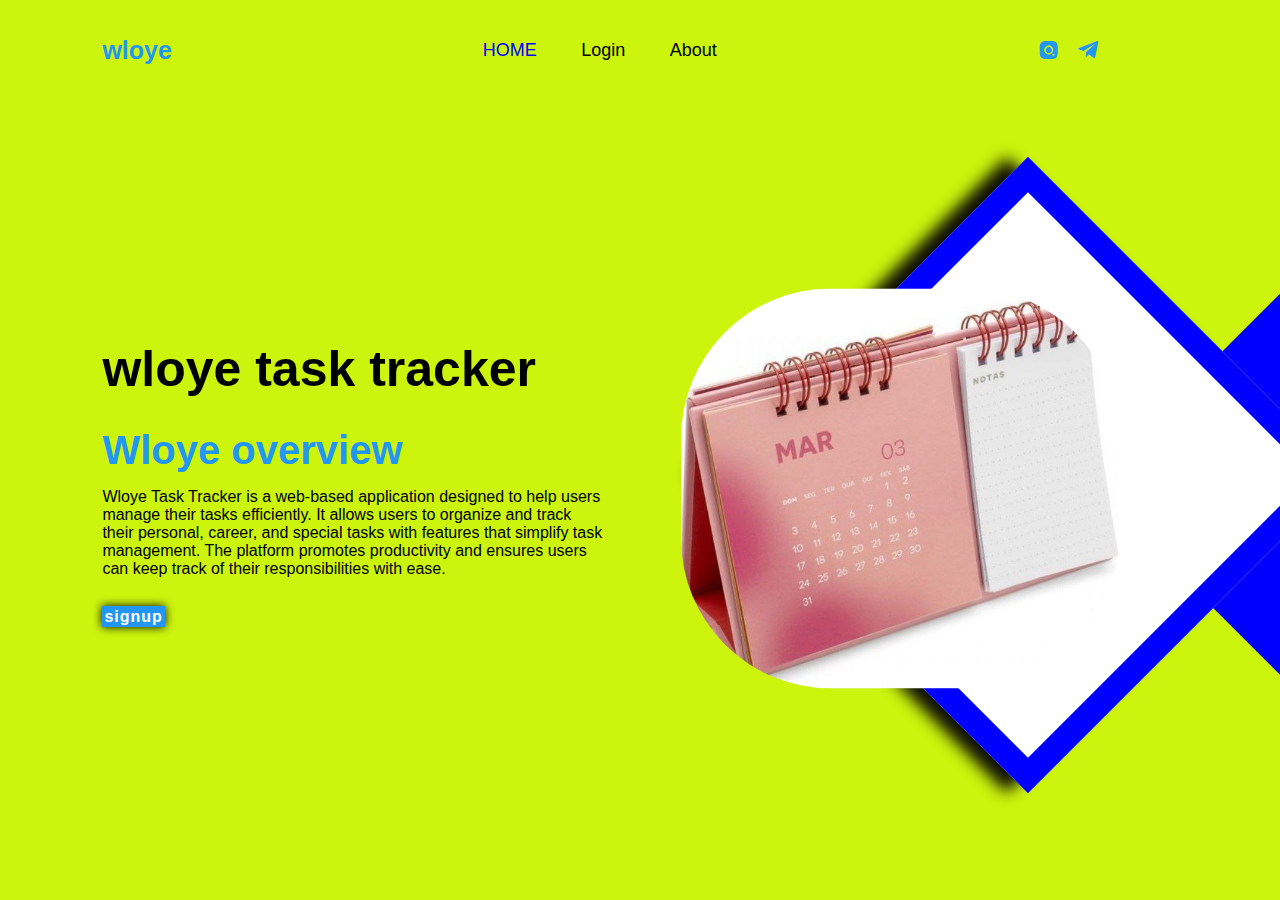
==== frontend/home.html @ f444e516 "table functionality and style" ====
<!DOCTYPE html>
<html lang="en">
<head>
  <meta charset="UTF-8">
  <meta name="viewport" content="width=device-width, initial-scale=1.0">
  <link rel="stylesheet" href="./css/styles.css">
  <link href='https://unpkg.com/boxicons@2.1.4/css/boxicons.min.css' rel='stylesheet'>
  <title>Document</title>
</head>
<body>
  <header class="header">
    <a href="#" class="logo">wloye</a>

    <nav class="navbar">
      <a href="home.html" class="active">HOME</a>
      <a href="login.html">Login</a>
      <a href="#">About</a>
    </nav>

    <div class="social-media">
      <a href="#" ><i class='bx bxl-instagram-alt' ></i></a>
      <a href="#"><i class='bx bxl-telegram' style="transform: rotate(-45deg);"></i></a>
    </div>
  </header>

  <section class="home">
    <div class="home-content">
      <h1>wloye task tracker</h1>
      <h3>Wloye overview</h3>
      <p>Wloye Task Tracker is a web-based application designed to help users manage their tasks efficiently. It allows users to organize and track their personal, career, and special tasks with features that simplify task management. The platform promotes productivity and ensures users can keep track of their responsibilities with ease.</p>
      <a href="signup.html" class="button">signup</a>
    </div>
    <div class="home-img">
      <div class="rhombus">
        <div>
          <img src="../frontend\images\desk-calender.jpg" alt="desk_calender">
        </div>
      </div>
      <div class="rhombus2"></div>
    </div>

  </section>
  
</body>
</html>
---- frontend/css/styles.css ----
* {
  margin: 0;
  padding: 0;
  box-sizing: border-box;
  font-family: "poppins", sans-serif;
}
body {
  font-family: Arial, sans-serif;
  margin: 0;
  padding: 0;
  display: flex;
  background-color: rgb(205, 244, 13);
}
.index-body{
  justify-content: center;
  align-items: center;
  background-color: rgb(205, 244, 13) center / cover;
}
.header {
  position: absolute;
  top: 0;
  left: 0;
  width: 100%;
  padding: 30px 8%;
  display: flex;
  justify-content: space-between;
  align-items: center;
  z-index: 100;
}
.logo{
  font-size: 25px;
  color: #2196f3;
  text-decoration:none ;
  font-weight: 600;
}
.navbar a{
  font-size: 18px;
  color: black;
  text-decoration: none;
  font-weight: 500;
  margin: 0 20px;
  transition: .3s;
}
.navbar a:hover,
.navbar a.active {
  color: blue;
}
.social-media{
  display: flex;
  width: 150px;
  height: 40px;
}
.social-media a {
  display: inline-flex;
  justify-content: center;
  align-items: center;
  width: 40px;
  height: 40px;
  background: transparent;
  border: 2px solid transparent;
  text-decoration: none;
  transform: rotate(45deg);
  transition: .5s;
}
.social-media a:hover{
  border-color: white;
}
.social-media a i {
  font-size: 24px;
  color: #2196f3;
  transform: rotate(45deg);
}
.header h1{
  text-align: center;
}
.log-in {
  display: flex;
  justify-content: center;
  align-items: center;
  min-height: 100vh;
}
.megbiya {
  display: flex;
  width: 420px;
  background-color: rgb(205, 244, 13);
  color: black;
  align-items: center;
  justify-content: center;
  border-radius: 10px;
  box-shadow:0 0 50px black;
  padding: 30px 40px;
}
.megbiya:hover{
  animation: animate 5s  linear infinite;
}
@keyframes animate {
  100% {
    filter: hue-rotate(360deg);

  }
  
}
.megbiya h2 { 
  font-size: 36px;
  text-align: center;
}
.megbiya .input-box {
  position: relative;
  width: 100%;
  height: 50px;
  margin: 20px 0 15px;
}
.input-box input {
  width: 100%;
  height: 100%;
  background:white;
  border: none;
  outline: none;
  box-shadow:0 0 50px rgb(9, 0, 0);
  border-radius: 40px;
  padding: 20px 45px 20px 20px;
}
.input-box .input::placeholder {
  color: black;
}
.input-box i {
  position: absolute;
  top: 50%;
  right: 20px;
  color: black;
  transform: translateY(-50%);
  font-size: 20px;
}
.megbiya .btn{
  width: 100%;
  height: 45px;
  background:white;
  border: none;
  outline: none;
  border-radius: 40px;
  box-shadow: 0 0 10px black;
  cursor: pointer;
  font-size: 16px;
  font-weight: 600;
  color: black !important;
}
.megbiya .signup-link{
  font-size: 14.5px;
  text-align: center;
  margin-top: 20px;
}
.signup-link p{
  color: rgb(15, 15, 2);
}
.signup-link p a {
  color:rgb(8, 86, 255);
  text-decoration: none;
  font-weight: 600;
}
.signup-link p a:hover {
  text-decoration: underline;
  color: #f90707;
}

/* Task Section */
#tasks {
  max-width: 800px;
  margin: 10%;
  background: #fff;
  padding: 20px;
  border-radius: 8px;
  box-shadow: 0 2px 4px rgba(0, 0, 0, 0.1);
}
/*task-table*/
.task {
  margin-top: 15%;
  margin-bottom: 5%;
}
.task-table{
  width: 60vw;
  height: 60vh;
  background-color: #fff5;
  box-sizing: border-box;
  backdrop-filter: blur(7px);
  box-shadow: 0 .4rem .8rem #0005;
  border-radius: .8rem;
}
.task-table tr th{
 
  height: 10%;
  background-color: #fff7ff;
  padding: .8rem 1rem;
}
table, th, td{
  width: 100%;
  height: 10%;
  background-color: #fff4;
  padding: 1rem;

}
thead th {
  position: sticky;
  top: 0;
  left: 0;
  background-color: #d5d1defe;
}
tbody tr:nth-child(even) {
  background-color: #0000000b;
}
tbody tr:hover {
  background-color: #fff6;
}
.task-form {
  box-shadow: 0 .4rem .8rem #0005;
}

/* Buttons */
button {
  padding: 8px 12px;
  border: none;
  border-radius: 4px;
  cursor: pointer;
  font-size: 0.9rem;
  margin-right: 5px;
  color: white;
}

button:hover {
  opacity: 0.9;
  border-color: white;
}

button:active {
  transform: scale(0.98);
}

button[type="submit"] {
  background-color: #4caf50; 
}

button[type="button"] {
  background-color: #f44336;

}

button[onclick^="showUpdateForm"] {
  background-color: #2196f3;
  margin-bottom: 5%; 

}

button[onclick^="deleteTask"] {
  background-color: #f44336;
}

/* Form Styling */
form {
  display: flex;
  flex-direction: column;
  gap: 10px;
  padding: 10px 10px;
}

form label {
  font-weight: bold;
}

form input,
form select {
  padding: 8px;
  border: 1px solid #ddd;
  border-radius: 4px;
  font-size: 1rem;
}

form input[type="date"] {
  font-size: .9rem;
}

form button {
  align-self: flex-start;
}

.home {
  position: relative;
  width: 100%;
  height: 100vh;
  display: flex;
  justify-content: space-between;
  align-items: center;
  padding: 50px 8% 0;
  overflow: hidden;
}
.home-content {
  max-width: 500px;
}
.home-content h1{
  font-size: 50px;
  color: black;
  margin: 15px 0 30px;
}
.home-content h3{
  font-size: 40px;
  color: #2196f3;
}
.home-content p{
  font-size: 16px;
  margin: 15px 0 30px;
}
.home-content .button {
  border: 2px solid #2196f3;
  box-shadow: 0 0 10px black;
  letter-spacing: 1px;
  text-decoration: none;
  font-weight: 600;
  background: #2196f3;
  color: white;
}
.home-content .button:hover {
  color: blue;
  background: white;
}
.home-img {
  position: relative;
  right: -7%;
  width: 450px;
  height: 450px;
  transform: rotate(45deg);
}
.home-img .rhombus {
  position: absolute;
  width: 100%;
  height: 100%;
  background: white;
  border: 25px solid blue;
  box-shadow: -15px 15px 15px rgb(15, 15, 2);
}
.home-img .rhombus img {
  position: relative;
  top: 100px;
  left: -100px;
  max-width: 500px;
  max-height: 400px;
  transform: rotate(-45deg);
  border-radius: 150px;
}
.home .rhombus2 {
  position: relative;
  top: -125%;
  right: -50%;
  width: 800px;
  height: 700px;
  background: blue;
  transform: rotate(90deg);
  z-index: -1;
}
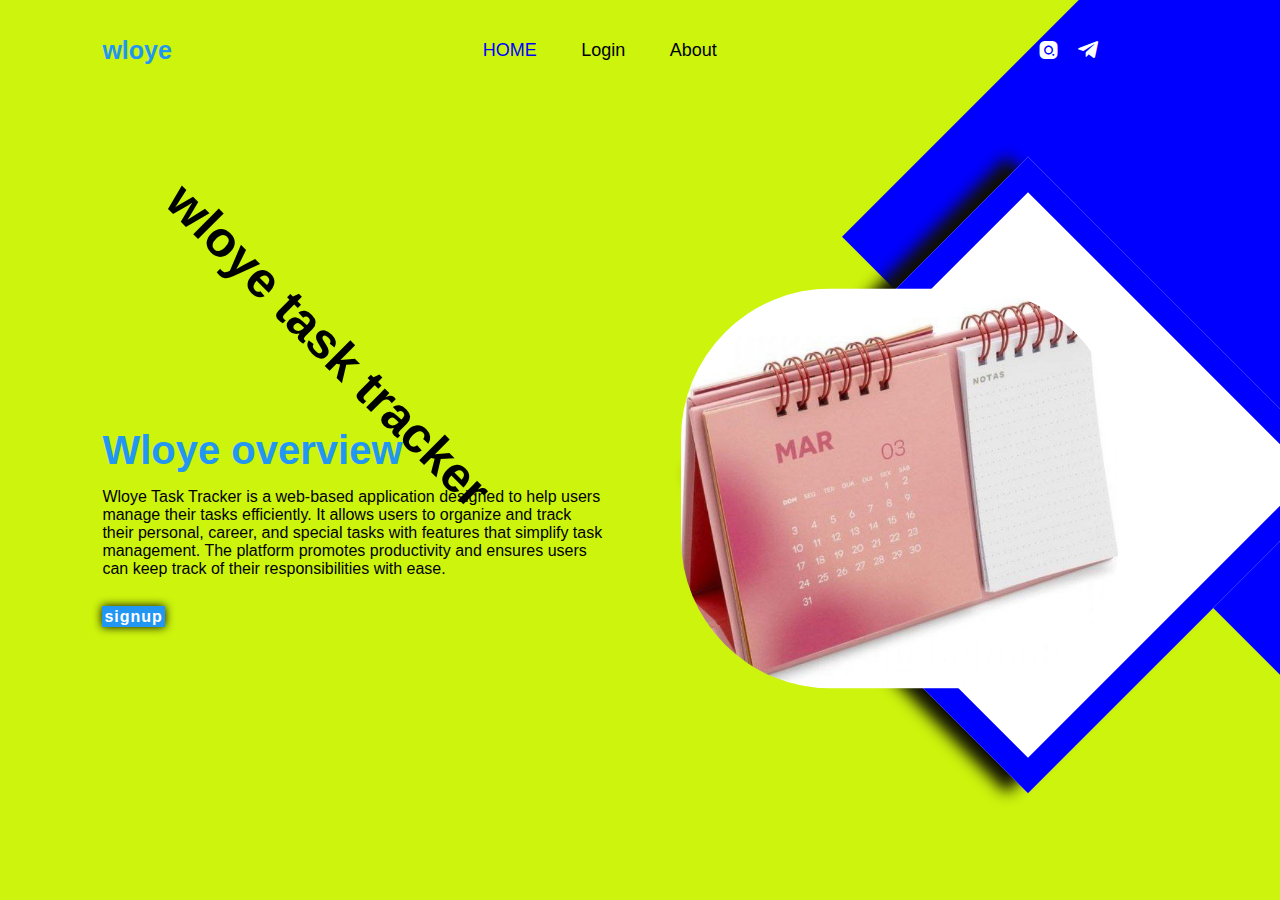
==== commit 32d64b7b: "done" ====
--- a/frontend/home.html
+++ b/frontend/home.html
@@ -12,14 +12,14 @@
     <a href="#" class="logo">wloye</a>
 
     <nav class="navbar">
-      <a href="home.html" class="active">HOME</a>
-      <a href="login.html">Login</a>
-      <a href="#">About</a>
+      <a href="home.html" class="active" style="--i:1">HOME</a>
+      <a href="login.html" style="--i:2">Login</a>
+      <a href="about.html" style="--i:3">About</a>
     </nav>
 
     <div class="social-media">
-      <a href="#" ><i class='bx bxl-instagram-alt' ></i></a>
-      <a href="#"><i class='bx bxl-telegram' style="transform: rotate(-45deg);"></i></a>
+      <a href="#" ><i class='bx bxl-instagram-alt' style="--i:1" ></i></a>
+      <a href="#"><i class='bx bxl-telegram' style="transform: rotate(-45deg); --i:2"></i></a>
     </div>
   </header>
 
--- a/frontend/css/styles.css
+++ b/frontend/css/styles.css
@@ -32,14 +32,51 @@
   color: #2196f3;
   text-decoration:none ;
   font-weight: 600;
+  animation: slideRight 1s ease forwards;
+}
+@keyframes  slideRight {
+  0% {
+      transform: translateX(-100px);
+      opacity: 0;
+  }
+
+  100% {
+    transform: translateX(0);
+    opacity: 1;
+  }
+}
+@keyframes  slidetop {
+  0% {
+      transform: translateY(-100px);
+      opacity: 0;
+  }
+
+  100% {
+    transform: translateY(0);
+    opacity: 1;
+  }
+}
+@keyframes  slidesci {
+  0% {
+      transform: translateX(100px) rotate(45deg);
+      opacity: 0;
+  }
+
+  100% {
+    transform: translateX(0) rotate(45deg);
+    opacity: 1;
+  }
 }
 .navbar a{
+  display: inline-block;
   font-size: 18px;
   color: black;
   text-decoration: none;
   font-weight: 500;
   margin: 0 20px;
   transition: .3s;
+  animation: slidetop 1s ease forwards;
+  animation-delay: calc(.2s * var(--i));
 }
 .navbar a:hover,
 .navbar a.active {
@@ -61,13 +98,15 @@
   text-decoration: none;
   transform: rotate(45deg);
   transition: .5s;
+  animation: slidesci 1s ease forwards;
+  animation-delay: calc(.2s * var(--i));
 }
 .social-media a:hover{
   border-color: white;
 }
 .social-media a i {
   font-size: 24px;
-  color: #2196f3;
+  color: white;
   transform: rotate(45deg);
 }
 .header h1{
@@ -188,27 +227,25 @@
 .task-table tr th{
  
   height: 10%;
-  background-color: #fff7ff;
   padding: .8rem 1rem;
 }
 table, th, td{
   width: 100%;
   height: 10%;
-  background-color: #fff4;
   padding: 1rem;
 
 }
 thead th {
   position: sticky;
+  background-color: #fff6;
   top: 0;
   left: 0;
-  background-color: #d5d1defe;
 }
 tbody tr:nth-child(even) {
   background-color: #0000000b;
 }
 tbody tr:hover {
-  background-color: #fff6;
+  
 }
 .task-form {
   box-shadow: 0 .4rem .8rem #0005;
@@ -235,7 +272,7 @@
 }
 
 button[type="submit"] {
-  background-color: #4caf50; 
+  background-color: #2196f3; 
 }
 
 button[type="button"] {
@@ -298,14 +335,19 @@
   font-size: 50px;
   color: black;
   margin: 15px 0 30px;
+  transform: rotate(45deg);
+  animation: slidetop 1s ease forwards;
+  animation-delay: calc(.2s * var(--i));
 }
 .home-content h3{
   font-size: 40px;
   color: #2196f3;
+  animation: slideRight 1s ease forwards;
 }
 .home-content p{
   font-size: 16px;
   margin: 15px 0 30px;
+  animation: slideRight 1s ease forwards;
 }
 .home-content .button {
   border: 2px solid #2196f3;
@@ -315,6 +357,7 @@
   font-weight: 600;
   background: #2196f3;
   color: white;
+  animation: slideRight 1s ease forwards;
 }
 .home-content .button:hover {
   color: blue;
@@ -336,7 +379,7 @@
   box-shadow: -15px 15px 15px rgb(15, 15, 2);
 }
 .home-img .rhombus img {
-  position: relative;
+  position: absolute;
   top: 100px;
   left: -100px;
   max-width: 500px;
@@ -345,7 +388,7 @@
   border-radius: 150px;
 }
 .home .rhombus2 {
-  position: relative;
+  position: absolute;
   top: -125%;
   right: -50%;
   width: 800px;
@@ -353,4 +396,118 @@
   background: blue;
   transform: rotate(90deg);
   z-index: -1;
+}
+.about-us {
+    padding: 20px;
+    width: 100%;
+    margin-top: 7%;
+    box-shadow: 0 2px 5px rgba(0, 0, 0, 0.1);
+    border-radius: 8px;
+    margin-right: 70%;
+    box-shadow: white;
+    background-color: lightblue;
+}
+.about-us h1 {
+  margin: 12px 12px;
+  text-align: center;
+  color: blue;
+  animation: slidetop 1s ease forwards;
+}
+.about-us h2 {
+  margin: 12px 12px 12px 12px;
+  text-align: center;
+  color: white ;
+  animation: slideRight 1s ease forwards;
+}
+.hulu{
+  height: 100vh;
+  background-color: blue;
+  color: white;
+  display: grid;
+  grid-auto-flow: column;
+  gap: 10px; 
+  padding-left: 20px;
+  display: flex;
+  flex-wrap: wrap;
+}
+.hulu .mission {
+  padding: 40px;
+  width:50vh;
+  height: 50vh;
+  box-shadow: 0 2px 5px white;
+  border-radius: 8px;
+  margin-top: 2%;
+  line-height: 25px;
+  animation: slideRight 1s ease forwards;
+}
+.hulu .mission h2{
+  padding: auto;
+  margin-bottom: 50px;
+  text-align: center;
+  animation: slidetop 1s ease forwards;
+}
+.hulu .story {
+  padding: 40px;
+  width: 50vh;
+  height: 50vh;
+  box-shadow: 0 2px 5px white;
+  border-radius: 8px;
+  margin-top: 2%;
+  line-height: 25px;
+  animation: slideRight 1s ease forwards;
+}
+.hulu .story h2{
+  padding: auto;
+  margin-bottom: 50px;
+  text-align: center;
+  animation: slidetop 1s ease forwards;
+}
+.hulu .offer {
+  padding: 40px;
+  width: 50vh;
+  height: 50vh;
+  box-shadow: 0 2px 5px white;
+  border-radius: 8px;
+  margin-top: 2%;
+  line-height: 25px;
+  animation: slideRight 1s ease forwards;
+}
+.hulu .offer h2{
+  padding: auto;
+  margin-bottom: 50px;
+  text-align: center;
+  animation: slidetop 1s ease forwards;
+}
+.hulu .why-choose {
+  padding: 40px;
+  width: 50vh;
+  height: 50vh;
+  box-shadow: 0 2px 5px white;
+  border-radius: 8px;
+  margin-top: 2%;
+  line-height: 25px;
+  animation: slideRight 1s ease forwards;
+}
+.hulu .why-choose h2{
+  padding: auto;
+  margin-bottom: 50px;
+  text-align: center;
+  animation: slidetop 1s ease forwards;
+}
+.hulu .contact {
+  padding: 50px;
+  width: 50vh;
+  box-shadow: 0px 0px 5px white;
+  border-radius: 8px;
+  background-color: blue;
+  color: white;
+  flex-basis: 100%; /* Push to the next line */
+  text-align: center;
+  animation: slideRight 1s ease forwards;
+}
+.hulu .contact h2{
+  padding: auto;
+  margin-bottom: 50px;
+  text-align: center;
+  animation: slidetop 1s ease forwards;
 }